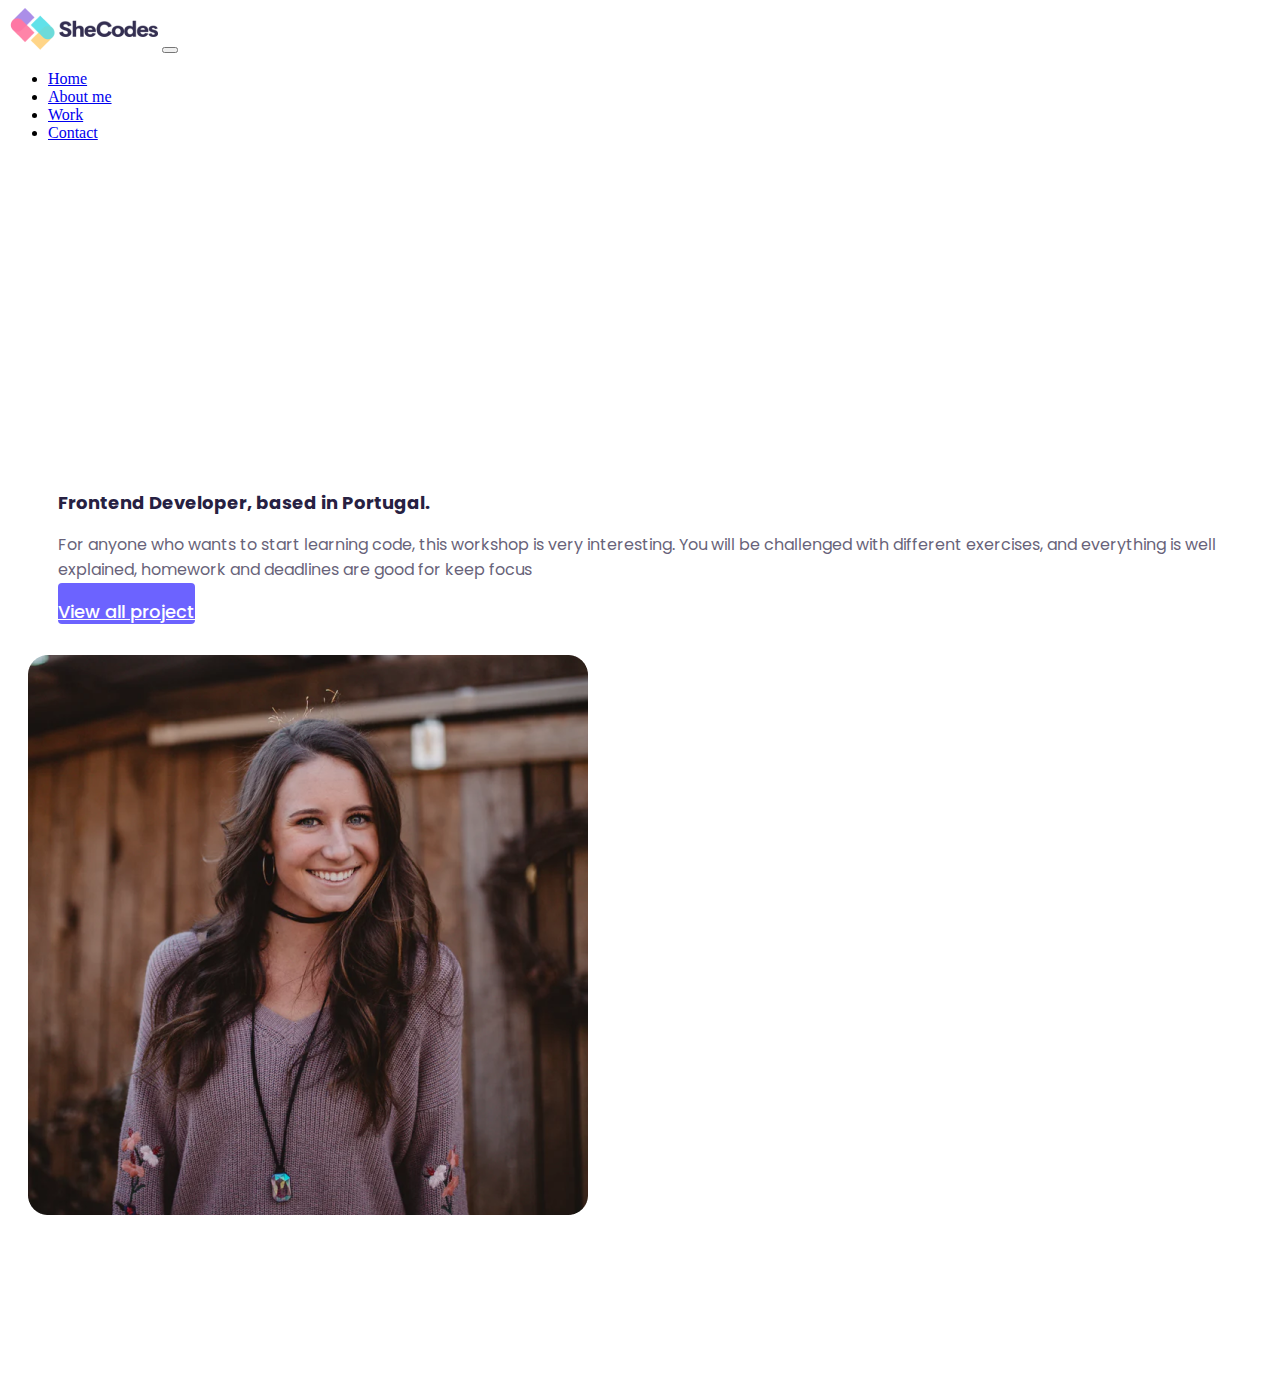
==== about.html @ 9a836fae "about page" ====
<!DOCTYPE html>
<html lang="en">
  <head>
    <meta charset="UTF-8" />
    <meta name="viewport" content="width=device-width, initial-scale=1.0" />
    <title>about</title>
    <link href="css/style.css" rel="stylesheet" />
    <link
      href="https://cdn.jsdelivr.net/npm/bootstrap@5.3.1/dist/css/bootstrap.min.css"
      rel="stylesheet"
      integrity="sha384-4bw+/aepP/YC94hEpVNVgiZdgIC5+VKNBQNGCHeKRQN+PtmoHDEXuppvnDJzQIu9"
      crossorigin="anonymous"
    />
    <link rel="preconnect" href="https://fonts.googleapis.com" />
    <link rel="preconnect" href="https://fonts.gstatic.com" crossorigin />
    <link
      href="https://fonts.googleapis.com/css2?family=Baloo+Bhaijaan+2:wght@400;500;600;700;800&family=IBM+Plex+Sans+Arabic:wght@500&family=Markazi+Text:wght@400;500;600;700&family=Playfair+Display:ital,wght@0,400;0,500;0,600;0,700;0,800;0,900;1,400;1,500;1,600;1,700;1,800;1,900&family=Poppins:wght@500;700&display=swap"
      rel="stylesheet"
    />
  </head>
  <body>
    <nav class="navbar navbar-expand-lg navbar-light bg-white fixed-top">
      <div class="container">
        <a class="navbar-brand" href="index.html" title="fatemeh khoramdel"
          ><img src="img/logo.png"
        /></a>
        <button
          class="navbar-toggler"
          type="button"
          data-bs-toggle="collapse"
          data-bs-target="#navbarNav"
          aria-controls="navbarNav"
          aria-expanded="false"
          aria-label="Toggle navigation"
        >
          <span class="navbar-toggler-icon"></span>
        </button>
        <div class="collapse navbar-collapse" id="navbarNav">
          <ul class="navbar-nav">
            <li class="nav-item">
              <a
                class="nav-link active"
                aria-current="page"
                href="index.html"
                title="homepage"
                >Home</a
              >
            </li>
            <li class="nav-item">
              <a class="nav-link" href="about.html" title="about">About me</a>
            </li>
            <li class="nav-item">
              <a class="nav-link" href="#" title="use case">Work</a>
            </li>
            <li class="nav-item">
              <a class="nav-link" href="#" title="use case">Contact</a>
            </li>
          </ul>
        </div>
      </div>
    </nav>
    <!-- End menu -->
    <!-- hero-->
    <div class="about-section container">
      <div class="row">
        <div class="col-lg-6">
          <div class="context">
            <h1 class="mb-4">Hi I am Patricia Pereira</h1>
            <h2 class="mb-4">Frontend Developer, based in Portugal.</h2>
            <p class="mb-5">
              For anyone who wants to start learning code, this workshop is very
              interesting. You will be challenged with different exercises, and
              everything is well explained, homework and deadlines are good for
              keep focus
            </p>
            <a href="#" class="btn btn-branding"> View all project </a>
          </div>
        </div>
        <div class="col-lg-6">
          <img
            src="img/PatriciaPereira.png"
            alt="Patricia Pereira"
            class="img-fluid"
          />
        </div>
      </div>
    </div>
  </body>
</html>
---- css/style.css ----
:root {
  --main-bg-color: #f9f7fe;
  --head-font-family: "Playfair Display", serif;
  --main-font-family: "Poppins", sans-serif;
  --second-text-color: #272142;
  --main-text-color: #0000;
  --branding-color: #6c63ff;
}
h1,
h2,
h3,
h4,
h5,
h6 {
  font-family: var(--head-font-family);
  color: var(--main-text-color);
}
p {
  font-family: var(--main-font-family);
  color: var(--second-text-color);
}
/* ====== hero section ======= */
.hero {
  text-align: center;
  background: var(--main-bg-color);
  padding: 160px 20px;
}
.hero p {
  font-size: 36px;
  font-weight: 700;
  line-height: 54px;
}
.hero h1 {
  font-size: 96px;
  font-weight: 700;
  line-height: 127.97px;
  margin-bottom: 24px;
}
.hero h2 {
  font-size: 24px;
  font-weight: 400;
  line-height: 36px;
  font-family: var(--main-font-family);
  color: var(--second-text-color);
  margin-bottom: 49px;
}
.btn-branding {
  background: var(--branding-color) !important;
  border-radius: 4px !important;
  color: white !important;
  font-size: 18px !important;
  font-family: var(--main-font-family) !important;
  font-weight: 500 !important;
  line-height: 27px !important;
  padding-top: 16px !important;
  width: 200px !important;
  height: 63px !important;
  top: 566px !important;
  left: 618px !important;
  justify-content: center !important;
}
.btn-branding:hover {
  color: rgb(0, 0, 0) !important;
}
/* ============ product ================== */
.textalign {
  padding: 120px 60px;
}
#product h2 {
  font-size: 64px;
  font-weight: 700;
  line-height: 85.31px;
}
#product p {
  font-size: 16px;
  font-weight: 400;
  line-height: 30px;
  opacity: 70%;
}
.btn-costum {
  width: 200px !important;
  border: 1px solid var(--branding-color) !important;
  border-radius: 4px !important;
  color: var(--branding-color) !important;
}

/* ========== about section ========*/
.about-section {
  padding: 160px 20px;
}
.about-section h1 {
  font-size: 64px;
  font-weight: 700;
  line-height: 85px;
  letter-spacing: 0em;
}
.about-section h2 {
  font-family: var(--main-font-family);
  color: var(--second-text-color);
  font-size: 18px;
  font-weight: 700;
  line-height: 27px;
  letter-spacing: 0em;
}
.about-section p {
  font-size: 16px;
  opacity: 70%;
}
.context {
  margin: 30px;
}
/* =========== End about =======*/

@media (max-width: 720px) {
  .hero {
    padding: 60px 20px;
  }
  .hero h1 {
    font-size: 44px;
  }
  .hero h2 {
    font-weight: 100;
  }
  #product h2 {
    font-size: 44px;
    font-weight: 400;
  }
  .textalign {
    text-align: center;
    padding: 0px;
  }
  .about-section {
    text-align: center;
  }
}
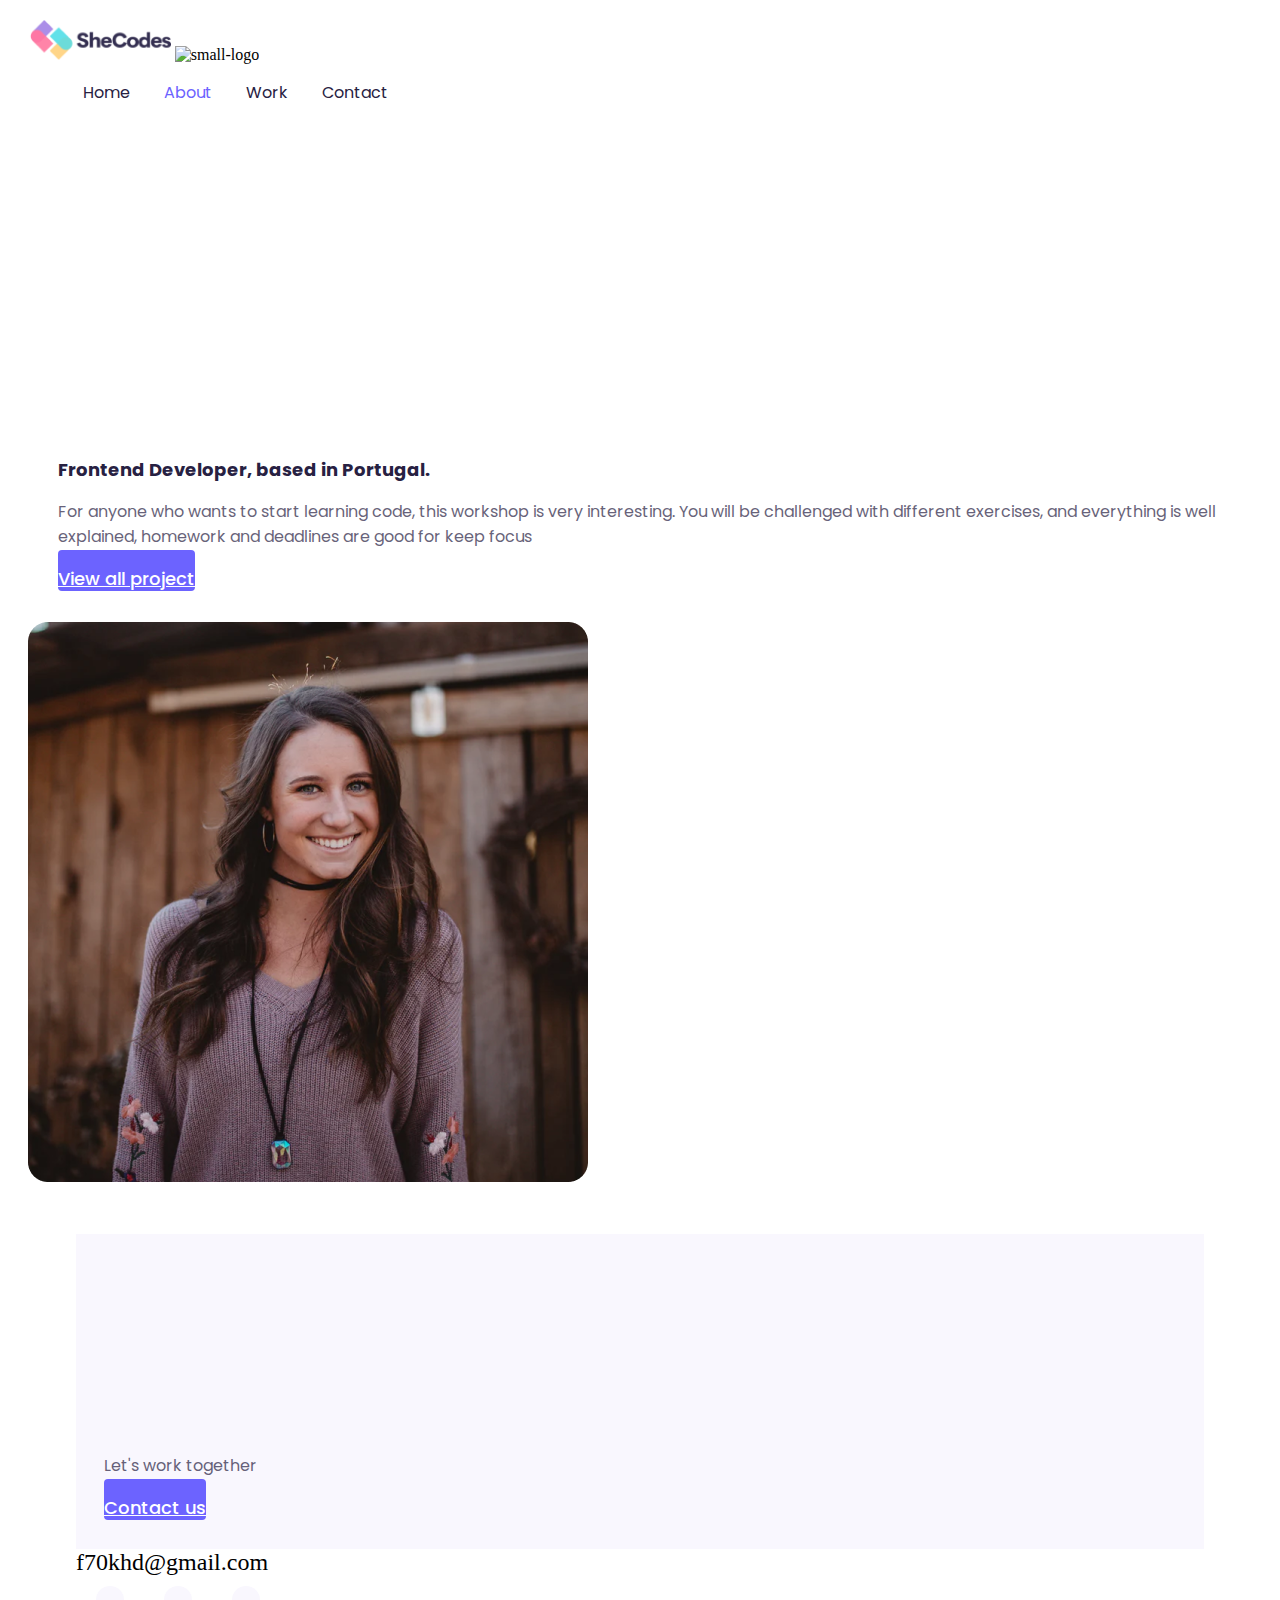
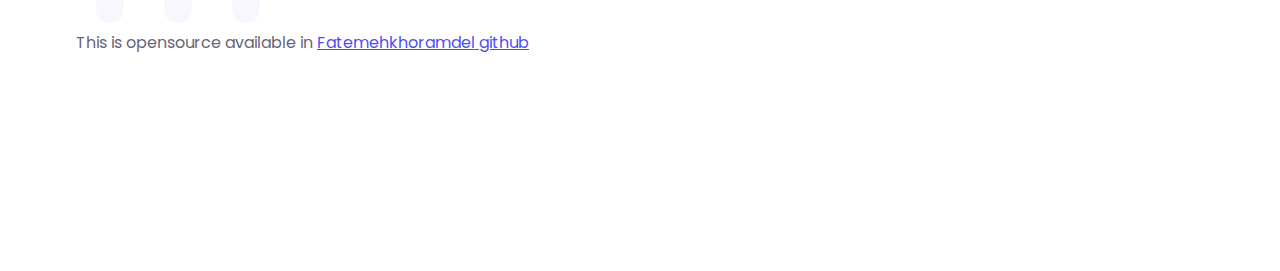
==== commit c12a75a1: "seo friendly" ====
--- a/about.html
+++ b/about.html
@@ -3,6 +3,7 @@
   <head>
     <meta charset="UTF-8" />
     <meta name="viewport" content="width=device-width, initial-scale=1.0" />
+    <meta name="discription" content="know more about Patricia Pereira" />
     <title>about</title>
     <link href="css/style.css" rel="stylesheet" />
     <link
@@ -19,49 +20,36 @@
     />
   </head>
   <body>
-    <nav class="navbar navbar-expand-lg navbar-light bg-white fixed-top">
-      <div class="container">
-        <a class="navbar-brand" href="index.html" title="fatemeh khoramdel"
-          ><img src="img/logo.png"
-        /></a>
-        <button
-          class="navbar-toggler"
-          type="button"
-          data-bs-toggle="collapse"
-          data-bs-target="#navbarNav"
-          aria-controls="navbarNav"
-          aria-expanded="false"
-          aria-label="Toggle navigation"
-        >
-          <span class="navbar-toggler-icon"></span>
-        </button>
-        <div class="collapse navbar-collapse" id="navbarNav">
-          <ul class="navbar-nav">
-            <li class="nav-item">
-              <a
-                class="nav-link active"
-                aria-current="page"
-                href="index.html"
-                title="homepage"
-                >Home</a
-              >
-            </li>
-            <li class="nav-item">
-              <a class="nav-link" href="about.html" title="about">About me</a>
-            </li>
-            <li class="nav-item">
-              <a class="nav-link" href="#" title="use case">Work</a>
-            </li>
-            <li class="nav-item">
-              <a class="nav-link" href="#" title="use case">Contact</a>
-            </li>
-          </ul>
-        </div>
-      </div>
-    </nav>
-    <!-- End menu -->
+    <!--   Menu      -->
+    <div class="container" id="menu">
+      <nav class="d-flex justify-content-between">
+        <img src="/img/logo.png" class="d-none d-md-block" alt="logo" />
+        <img
+          src="https://uploads.codesandbox.io/uploads/user/536b9ee2-9d41-444a-a85a-62ae77e381ac/L9xk-logo-small.jpg"
+          class="d-block d-md-none"
+          alt="small-logo"
+        />
+        <ul>
+          <li>
+            <a href="/" title="Home">Home</a>
+          </li>
+          <li class="active">
+            <a href="/about.html" title="about Patricia Pereira">About</a>
+          </li>
+          <li>
+            <a href="/work.html" title="portifolio Patricia Pereira">Work</a>
+          </li>
+          <li>
+            <a href="/contact.html" title="contact to Patricia Pereira"
+              >Contact</a
+            >
+          </li>
+        </ul>
+      </nav>
+    </div>
+    <!--  End menu -->
     <!-- hero-->
-    <div class="about-section container">
+    <div class="content container">
       <div class="row">
         <div class="col-lg-6">
           <div class="context">
@@ -73,7 +61,9 @@
               everything is well explained, homework and deadlines are good for
               keep focus
             </p>
-            <a href="#" class="btn btn-branding"> View all project </a>
+            <a href="work.html" title="portofolio" class="btn btn-branding">
+              View all project
+            </a>
           </div>
         </div>
         <div class="col-lg-6">
@@ -84,6 +74,56 @@
           />
         </div>
       </div>
+      <!-- ======== Footer =========      -->
+      <footer>
+        <div class="contact-box">
+          <div class="row">
+            <div class="col-md-6 col-sm">
+              <h4>Work Inquiry</h4>
+              <p class="mb-0">Let's work together</p>
+            </div>
+            <div class="col-md-6 col-sm">
+              <div class="row">
+                <div class="col-md-4"></div>
+                <div class="col-md-4 mt-4 mt-md-0">
+                  <a
+                    href="contact.html"
+                    title="contact"
+                    class="btn btn-branding"
+                    >Contact us</a
+                  >
+                </div>
+                <div class="col-md-4"></div>
+              </div>
+            </div>
+          </div>
+        </div>
+        <a
+          href="emailto:f70khd@gmail.com"
+          class="email-link d-flex justify-content-center"
+          >f70khd@gmail.com</a
+        >
+        <div class="socialmedia-link d-flex justify-content-center">
+          <a href="www.instagram.com" title="instagramprofile" target="_blank">
+            <i class="fab fa-instagram"></i>
+          </a>
+          <a href="www.github.com" title="githubprofiles" target="_blank">
+            <i class="fab fa-github"></i>
+          </a>
+          <a href="www.twitter.com" title="twitterprofile" target="_blank">
+            <i class="fab fa-twitter"></i>
+          </a>
+        </div>
+        <p class="text-center mt-4">
+          This is opensource available in
+          <a
+            href="https://github.com/fatemehkhoramdel/styling"
+            title="source of project"
+          >
+            Fatemehkhoramdel github
+          </a>
+        </p>
+      </footer>
     </div>
   </body>
 </html>
--- a/css/style.css
+++ b/css/style.css
@@ -85,16 +85,16 @@
 }
 
 /* ========== about section ========*/
-.about-section {
+.content {
   padding: 160px 20px;
 }
-.about-section h1 {
+.content h1 {
   font-size: 64px;
   font-weight: 700;
   line-height: 85px;
   letter-spacing: 0em;
 }
-.about-section h2 {
+.content h2 {
   font-family: var(--main-font-family);
   color: var(--second-text-color);
   font-size: 18px;
@@ -102,7 +102,7 @@
   line-height: 27px;
   letter-spacing: 0em;
 }
-.about-section p {
+.content p {
   font-size: 16px;
   opacity: 70%;
 }
@@ -110,6 +110,9 @@
   margin: 30px;
 }
 /* =========== End about =======*/
+/* =========== Start work page =======*/
+
+/* =========== End work page =======*/
 
 @media (max-width: 720px) {
   .hero {
@@ -129,7 +132,81 @@
     text-align: center;
     padding: 0px;
   }
-  .about-section {
-    text-align: center;
-  }
-}
+  .content {
+    text-align: center;
+  }
+  /* work */
+  .content h1 {
+    font-size: 44px;
+  }
+  #menu a {
+    font-size: 14px;
+  }
+  #menu li {
+    padding: 2px;
+  }
+  footer .contact-box h4 {
+    font-size: 32px;
+    text-align: center;
+  }
+  footer p {
+    text-align: center;
+  }
+}
+/* ====== Menu style ======*/
+nav {
+  margin: 20px;
+}
+nav li {
+  display: inline;
+  padding: 15px;
+}
+nav a {
+  text-decoration: none;
+  transition: all 100ms ease-in-out;
+  color: var(--second-text-color);
+  font-family: var(--main-font-family);
+  font-size: 16px;
+}
+nav a:hover,
+nav li.active a {
+  color: var(--branding-color);
+}
+nav img {
+  max-height: 40px;
+}
+/* ====== footer ======*/
+footer {
+  margin: 48px;
+}
+footer h4 {
+  font-size: 48px;
+}
+footer .contact-box {
+  background: var(--main-bg-color);
+  padding: 28px;
+}
+footer .email-link {
+  color: black;
+  text-decoration: none;
+  font-size: 24px;
+}
+footer .email-link:hover {
+  color: var(--branding-color);
+}
+footer .socialmedia-link {
+  margin-top: 20px;
+}
+footer .socialmedia-link a {
+  margin: 0 20px;
+  font-size: 16px;
+  color: var(--branding-color);
+  background: var(--main-bg-color);
+  padding: 10px 14px;
+  border-radius: 50px;
+  transition: all 150ms ease-in-out;
+}
+footer .socialmedia-link a:hover {
+  color: white;
+  background: var(--branding-color);
+}
